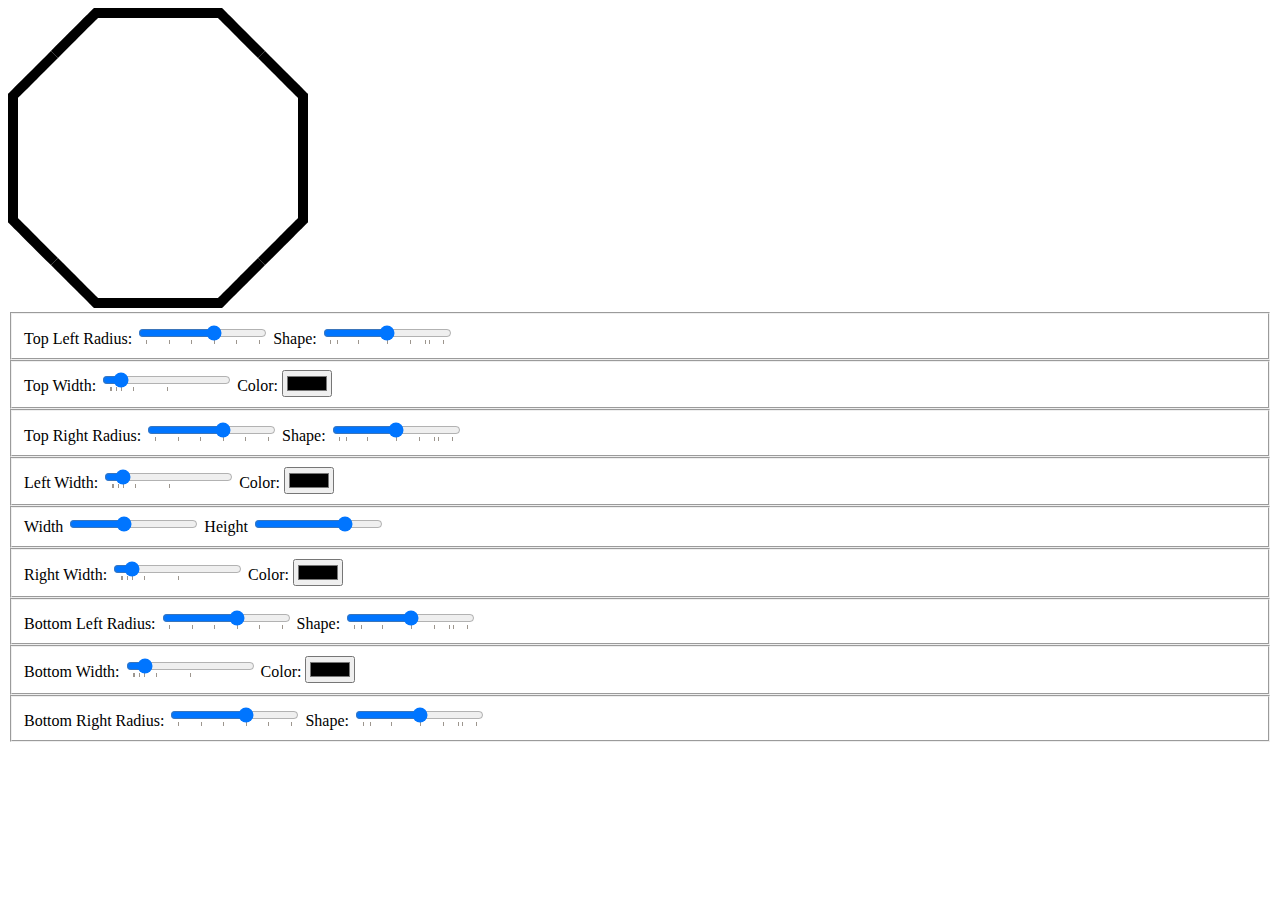
==== corner-shape.html @ 136c76f6 "Constraint radius to border width" ====
<!DOCTYPE html>
<link rel="stylesheet" href="corner-shape.css">
<script src="scripts/setup.js" type="module"></script>
<main>
    <section>
        <canvas id="ref" width=400 height=400></canvas>
    </section>
    <form id=form>
        <fieldset class="top-left">
            Top Left
        </fieldset>
        <fieldset class="top">
            Top
        </fieldset>
        <fieldset class="top-right">
            Top Right
        </fieldset>
        <fieldset class="left">
            Left
        </fieldset>
        <fieldset class="center">
            <label>Width <input type=range name=width min=20 max=700 value=300>
            <label>Height <input type=range name=height min=20 max=400 value=300>
        </fieldset>
        <fieldset class="right">
            Right
        </fieldset>
        <fieldset class="bottom-left">
            Bottom Left
        </fieldset>
        <fieldset class="bottom">
            Bottom
        </fieldset>
        <fieldset class="bottom-right">
            Bottom Right
        </fieldset>
    </form>
    <datalist id="se-ticks">
        <option value="0" label="Notch (-inf)">
        <option value="6.25" label="Scoop (-2)">
        <option value="25" label="-1">
        <option value="50" label="Bevel (0)">
        <option value="70.7" label="Round (1)">
        <option value="84.1" label="Squircle (2)">
        <option value="87.5" label="Continuous (5.2)">
        <option value="100" label="Square (inf)">
    </datalist>
    <datalist id="width-ticks">
        <option value="0">
        <option value="1">
        <option value="5">
        <option value="10">
        <option value="20">
        <option value="50">
    </datalist>
    <datalist id="radius-ticks">
        <option value="0">
        <option value="10">
        <option value="20">
        <option value="30">
        <option value="40">
        <option value="50">
    </datalist>
    <template id="corner-template">
        <label>
            Radius:
            <input name="radius" type="range" min="0" max="50" value="30" list="radius-ticks">
        </label>
        <label>
            Shape:
            <input name="shape" type="range" min="0" max="100" value="50" list="se-ticks" step="0.05">
        </label>
    </template>
    <template id="side-template">
        <label>
            Width:
            <input name="width" type="range" min="0" max="100" value="10" list="width-ticks">
        </label>
        <label>
            Color:
            <input name="color" type="color">
        </label>
    </template>
</main>
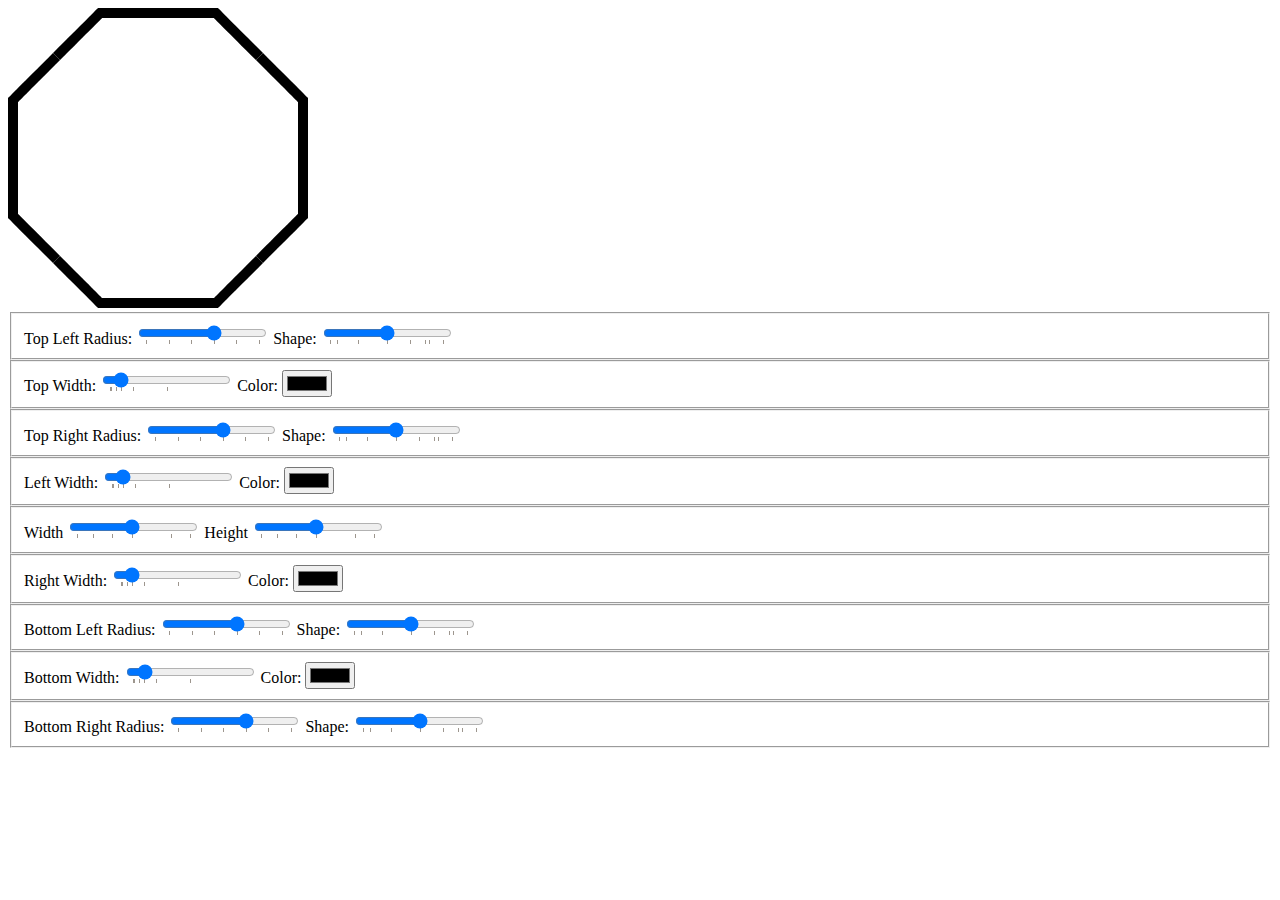
==== commit 79f53f37: "Minor improvements" ====
--- a/corner-shape.html
+++ b/corner-shape.html
@@ -19,8 +19,8 @@
             Left
         </fieldset>
         <fieldset class="center">
-            <label>Width <input type=range name=width min=20 max=700 value=300>
-            <label>Height <input type=range name=height min=20 max=400 value=300>
+            <label>Width <input type=range name=width min=20 max=600 value=300 list="dim-ticks"></label>
+            <label>Height <input type=range name=height min=20 max=600 value=300 list="dim-ticks"></label>
         </fieldset>
         <fieldset class="right">
             Right
@@ -53,6 +53,14 @@
         <option value="20">
         <option value="50">
     </datalist>
+    <datalist id="dim-ticks">
+        <option value="20">
+        <option value="500">
+        <option value="100">
+        <option value="200">
+        <option value="300">
+        <option value="600">
+    </datalist>
     <datalist id="radius-ticks">
         <option value="0">
         <option value="10">
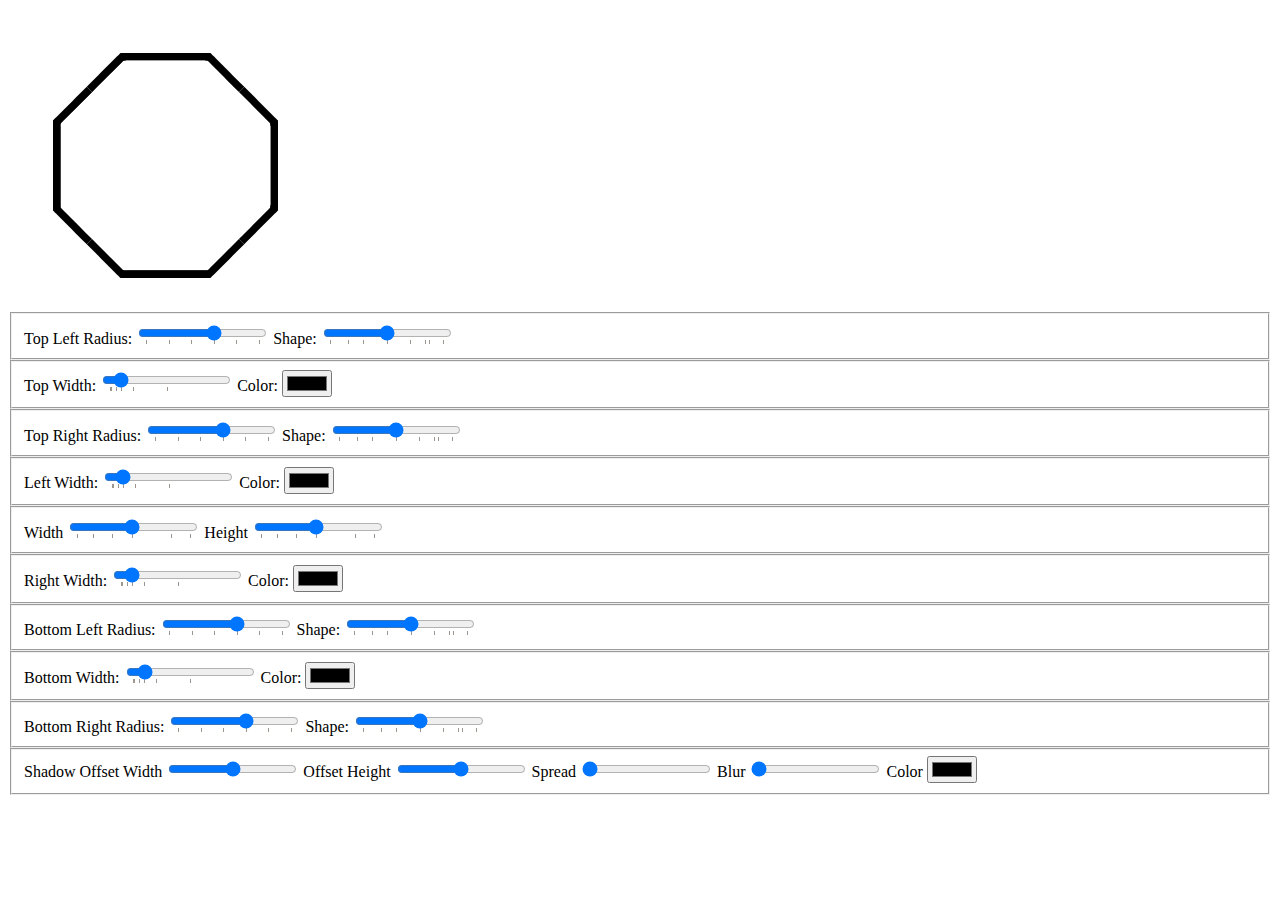
==== commit 6cb8312f: "Fix mapping from slider" ====
--- a/corner-shape.html
+++ b/corner-shape.html
@@ -3,7 +3,7 @@
 <script src="scripts/setup.js" type="module"></script>
 <main>
     <section>
-        <canvas id="ref" width=400 height=400></canvas>
+        <canvas id="ref" width=600 height=600></canvas>
     </section>
     <form id=form>
         <fieldset class="top-left">
@@ -34,11 +34,26 @@
         <fieldset class="bottom-right">
             Bottom Right
         </fieldset>
+        <fieldset class="shadow-field">
+            <label>Shadow</label>
+            <label>Offset Width
+                <input type=range name="shadow-offset-width" min="-100" max="100" value="0"
+                    list="shadow-offset-ticks"></label>
+            <label>Offset Height
+                <input type=range name="shadow-offset-height" min="-100" max="100" value="0"
+                    list="shadow-offset-ticks"></label>
+            <label>Spread
+                <input type=range name="shadow-spread" min="0" max="30" value="0"></label>
+            <label>Blur
+                <input type=range name="shadow-blur" min="0" max="30" value="0"></label>
+            <label>Color
+                <input type=color name="shadow-color"></label>
+        </fieldset>
     </form>
     <datalist id="se-ticks">
         <option value="0" label="Notch (-inf)">
-        <option value="6.25" label="Scoop (-2)">
-        <option value="25" label="-1">
+        <option value="15.9" label="Inverse Squircle (0.5)">
+        <option value="29.3" label="Scoop (-2)">
         <option value="50" label="Bevel (0)">
         <option value="70.7" label="Round (1)">
         <option value="84.1" label="Squircle (2)">
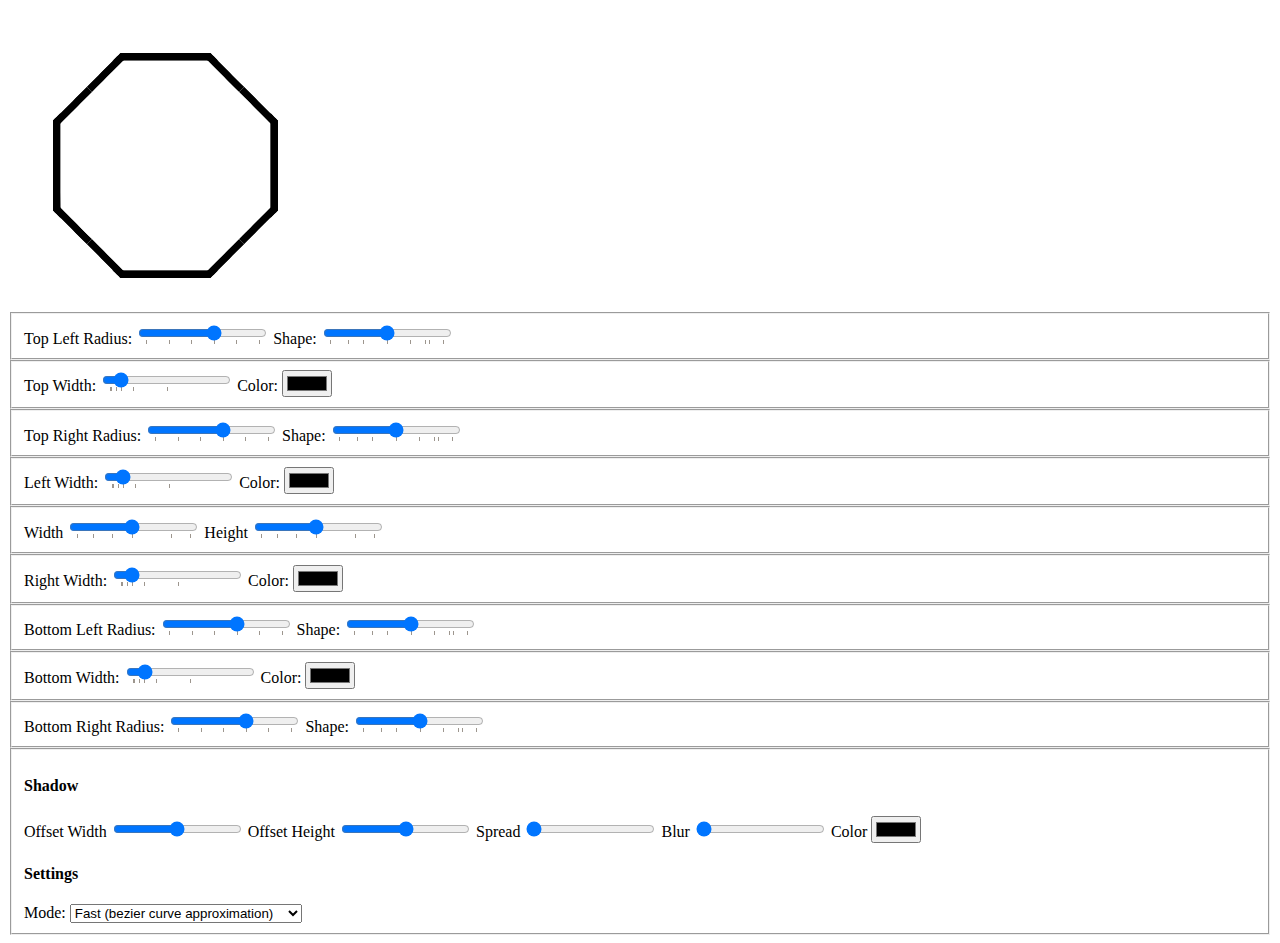
==== commit 2541b2a3: "Add superellipse mode" ====
--- a/corner-shape.html
+++ b/corner-shape.html
@@ -35,7 +35,7 @@
             Bottom Right
         </fieldset>
         <fieldset class="shadow-field">
-            <label>Shadow</label>
+            <h4>Shadow</h4>
             <label>Offset Width
                 <input type=range name="shadow-offset-width" min="-100" max="100" value="0"
                     list="shadow-offset-ticks"></label>
@@ -48,6 +48,14 @@
                 <input type=range name="shadow-blur" min="0" max="30" value="0"></label>
             <label>Color
                 <input type=color name="shadow-color"></label>
+
+            <h4>Settings</h4>
+            <label>Mode:
+                <select name="mode">
+                    <option value="fast">Fast (bezier curve approximation)</option>
+                    <option value="precise">Precise (pixel-by-pixel superellipse)</option>
+                </select>
+            </label>
         </fieldset>
     </form>
     <datalist id="se-ticks">
